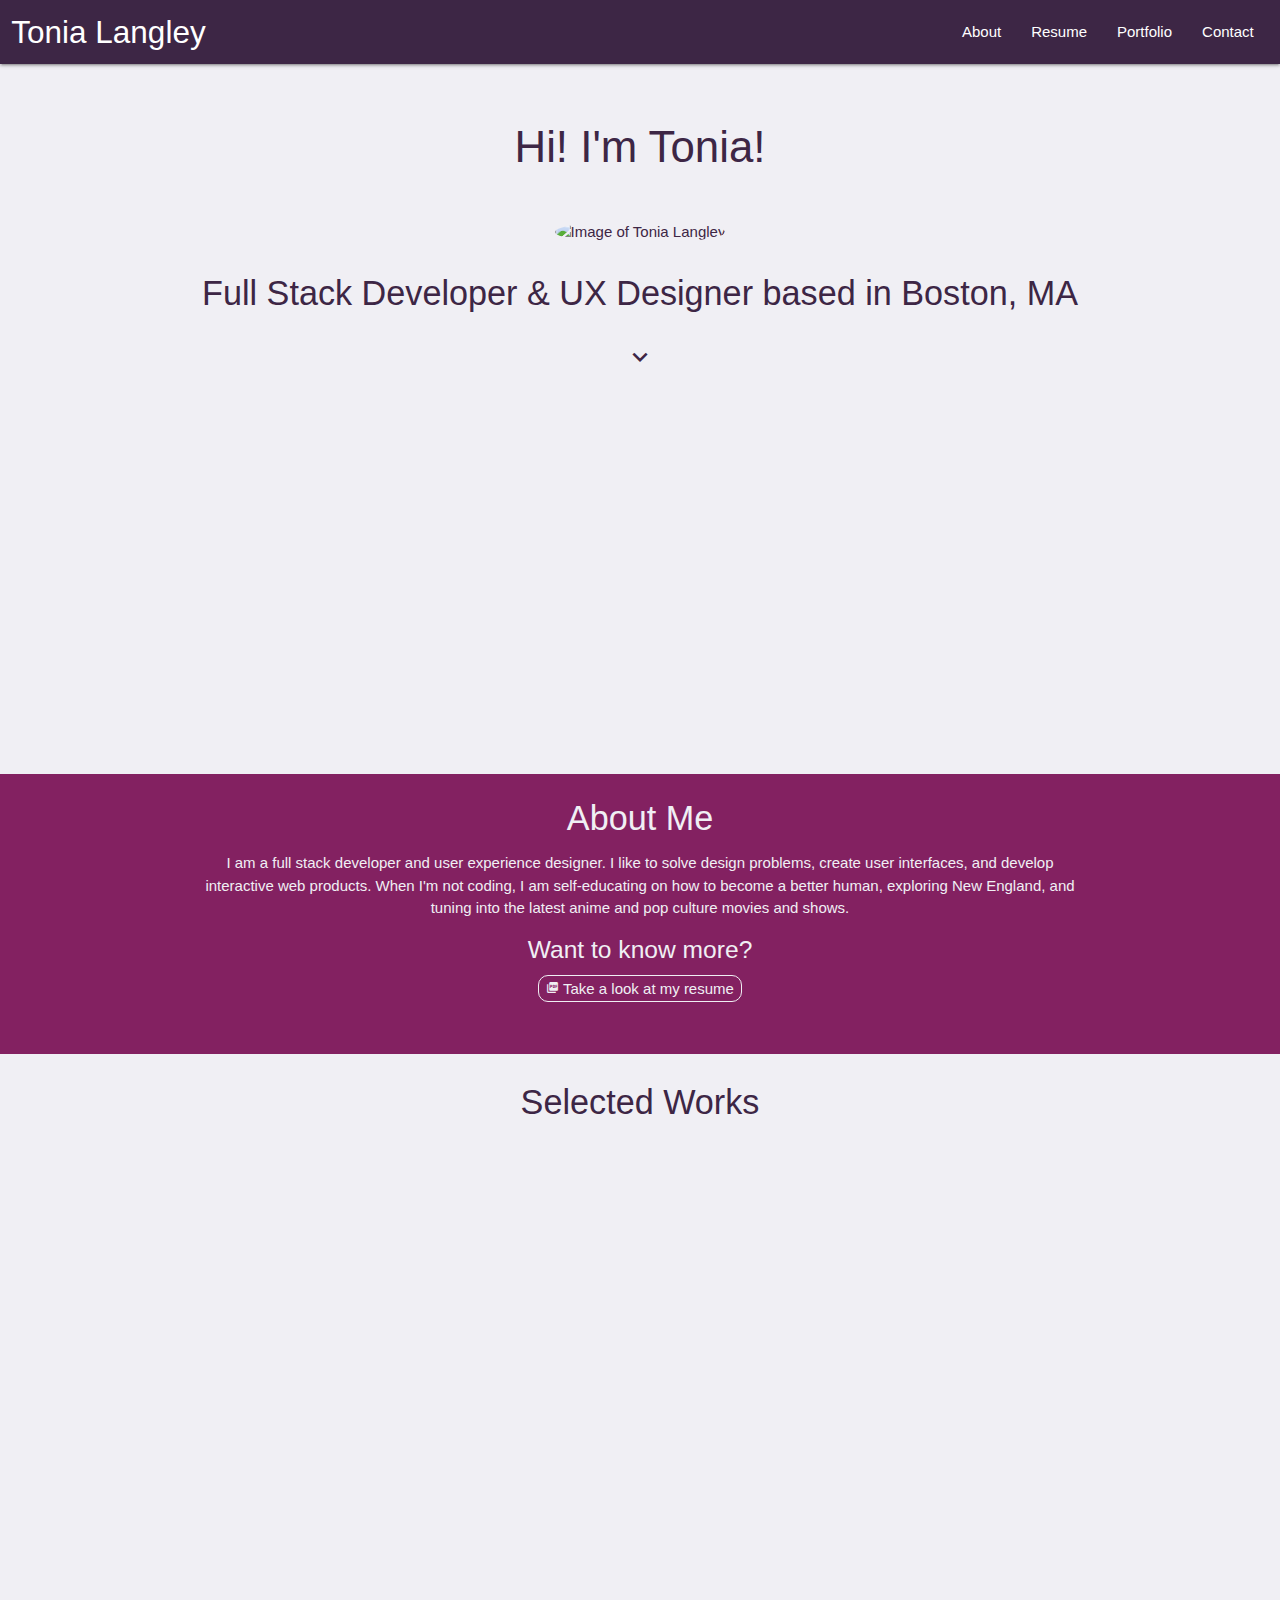
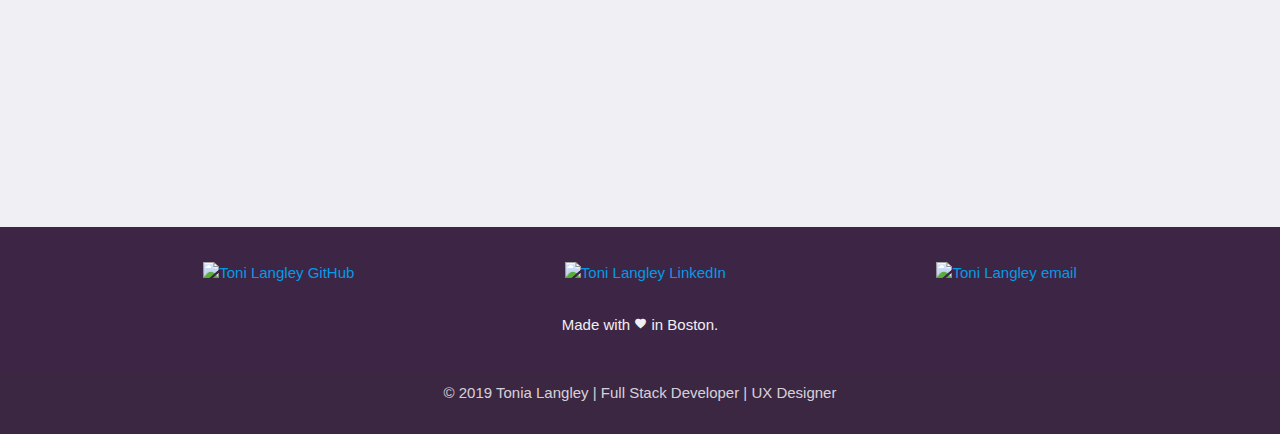
==== index.html @ e07f9ed3 "Add slow scroll and styling" ====
<!DOCTYPE html>
<html>

<head>
  <meta charset="utf-8">
  <meta name="viewport" content="width=device-width, initial-scale=1.0" />

  <!-- Materialize: Compiled and minified CSS -->
  <link rel="stylesheet" href="https://cdnjs.cloudflare.com/ajax/libs/materialize/1.0.0/css/materialize.min.css">
  <link href="https://fonts.googleapis.com/icon?family=Material+Icons" rel="stylesheet">

  <link rel="stylesheet" href="css/style.css">
  <title>Tonia Langley</title>
</head>

<body>
  <header class="row">
    <nav class="nav-extended col s12 m12 l12">
      <div class="nav-wrapper">
        <a href="#" class="brand-logo">Tonia Langley</a>
        <a href="#" data-target="mobile-demo" class="sidenav-trigger"><i class="material-icons">menu</i></a>
        <ul id="nav-mobile" class="right hide-on-med-and-down">
          <li><a href="#about">About</a></li>
          <li><a href="resume.html" target="_blank">Resume</a></li>
          <li><a href="#portfolio">Portfolio</a></li>
          <li><a href="#contact">Contact</a></li>
        </ul>
      </div>
    </nav>

    <ul class="sidenav" id="mobile-demo">
      <li><a href="#home">Home</a></li>
      <li><a href="#about">About</a></li>
      <li><a href="resume.html" target="_blank">Resume</a></li>
      <li><a href="#portfolio">Portfolio</a></li>
      <li><a href="#contact">Contact</a></li>
    </ul>
  </header>

  <main>
    <section>
      <div id="home" class="row">
        <div class="col s12 m12 l12">
          <h3>Hi! I'm Tonia! </h3>
          <img src="https://i.imgur.com/pmQDtYr.jpg?1" alt="Image of Tonia Langley">
          <h4>Full Stack Developer & UX Designer based in Boston, MA</h4>
          <a href="#about"><i class="material-icons">keyboard_arrow_down</i></a>
        </div>
      </div>
      <div id="about" class="row">
        <div class="col s12 m12 l12">
          <h4>About Me</h4>
          <p>
            I am a full stack developer and user experience designer.
            I like to solve design problems, create user interfaces, and develop
            interactive web products.
            When I'm not coding, I am self-educating on how to become a better human,
            exploring New England, and tuning into the latest anime and pop culture
            movies and shows.
          </p>
          <h5>Want to know more?</h5>
          <p>
            <a href="resume.html">
              <i class="material-icons">picture_as_pdf</i>
              Take a look at my resume
            </a>
          </p>
        </div>
      </div>
    </section>

    <!-- portfolio section -->
    <section id="portfolio">
      <h4>Selected Works</h4>
      <!-- <div class="container"> -->
      <div class="row">
        <div class="col s10 m5 l3">
          <div class="description">
            <h3>Imprinted</h3>
            <p>Trivia game with a Harry Potter theme</p>
            <p>[JavaScript, jQuery, CSS]</p>
            <p>
              <a href="http://tvlangley.github.io/harry-potter-trivia/ " target="_blank">Deployed Application</a>
            </p>
            <p>
              <a href="https://github.com/tvlangley/harry-potter-trivia" target="_blank">View code on GitHub</a>
            </p>
          </div>
        </div>
        <div class="col s10 m5 l3">
          <div class="description">
            <h3>Park Finder</h3>
            <p>An application designed to relate books to their adaptations </p>
            <p>[React.js, Firebase]</p>
            <p>
              <a href="https://tvlangley.github.io/parkFinder/" target="_blank">Deployed Application</a>
            </p>
            <p>
              <a href="https://github.com/tvlangley/parkFinder" target="_blank">View code on GitHub</a>
            </p>
          </div>
        </div>
        <div class="col s10 m5 l3">
          <div class="description">
            <h3>Customer Log</h3>
            <p>An application which allows the user to Create, List, Update and Delete customers</p>
            <p>[Angular.js, Firebase]</p>
            <p>
              <a href="https://tvlangley.github.io/customer-log/" target="_blank">Deployed Application</a>
            </p>
            <p>
              <a href="https://github.com/tvlangley/customer-log">View code on GitHub</a>
            </p>
          </div>
        </div>
      <!-- </div>
      <div class="row"> -->
        <div class="col s10 m5 l3">
          <div class="description">
            <h3>Flashr</h3>
            <p>Trivia game with a Harry Potter theme</p>
            <p>[JavaScript, jQuery, CSS]</p>
            <p>
              <a href="http://tvlangley.github.io/harry-potter-trivia/ " target="_blank">Deployed Application</a>
            </p>
            <p>
              <a href="https://github.com/tvlangley/harry-potter-trivia" target="_blank">View code on GitHub</a>
            </p>
          </div>
        </div>
        <div class="col s10 m5 l3">
          <div class="description">
            <h3>Harry Potter Trivia Quiz</h3>
            <p>Trivia game with a Harry Potter theme</p>
            <p>[JavaScript, jQuery, CSS]</p>
            <p>
              <a href="http://tvlangley.github.io/harry-potter-trivia/ " target="_blank">Deployed Application</a>
            </p>
            <p>
              <a href="https://github.com/tvlangley/harry-potter-trivia" target="_blank">View code on GitHub</a>
            </p>
          </div>
        </div>
        <div class="col s10 m5 l3">
          <div class="description">
            <h3>Anination</h3>
            <p>An application which displays information about anime</p>
            <p>[MongoDB, Express.js, Angular.js, Node.js]</p>
            <p>
              <a href="https://anination.herokuapp.com/#/" target="_blank">Deployed Application</a>
            </p>
            <p>
              <a href="https://github.com/tvlangley/anination" target="_blank">View code on GitHub</a>
            </p>
          </div>
        </div>
      </div>
      <!-- </div> -->
    </section>
  </main>

  <!-- contact section -->
  <footer id="contact" class="page-footer">
    <div class="container">
      <div class="row">
        <div class="col s12 m12 l12">
          <ul>
            <li>
              <a href="https://github.com/tvlangley" target="_blank">
                <img src="http://i.imgur.com/sfYYsCc.png" alt="Toni Langley GitHub" height="60" width="60" />
              </a>
            </li>
            <li>
              <a href="https://www.linkedin.com/in/tlangley/" target="_blank">
                <img src="http://i.imgur.com/cCfmpGg.png" alt="Toni Langley LinkedIn" height="55" width="55" />
              </a>
            </li>
            <li>
              <a href="mailto:langley_214@yahoo.com">
                <img src="http://i.imgur.com/RZLZeJS.png" alt="Toni Langley email" height="60" width="60" />
              </a>
            </li>
          </ul>
        </div>
        <div class="col s12 m12 l12">
          <p>Made with <i class="material-icons">favorite</i> in Boston.</p>
        </div>
      </div>
    </div>
    <div class="footer-copyright">
      <div class="container">
        <div class="row">
          <div class="col s12 m12 l12">
            © 2019 Tonia Langley | Full Stack Developer | UX Designer
          </div>
        </div>
      </div>
    </div>
  </footer>
  <!-- jQuery: Compiled and minified JS -->
  <script src="https://cdnjs.cloudflare.com/ajax/libs/jquery/3.3.1/jquery.min.js"></script>
  <!-- Materialize: Compiled and minified JS -->
  <script src="https://cdnjs.cloudflare.com/ajax/libs/materialize/1.0.0/js/materialize.min.js"></script>

  <script src="js/script.js"></script>

</body>

</html>
---- css/style.css ----
body {
  background-color: #F0EFF4;
  color: #3D2645;
}

header, nav, .page-footer {
  background-color: #3D2645;
  color: #F0EFF4;
}

section {
  text-align: center;
  margin: 2rem 0;
}

h4 {
  margin: 0;
}

#home .col.s12.m12.l12, #about .col.s12.m12.l12 {
  padding: 0 15%;
  height: inherit;
}

#home {
  height: 44rem;
}

#home img {
  border: #F0EFF4 solid 2px;
  border-radius: 50%;
  height: 300px;
  margin: 2rem 0;
}

#home .material-icons {
  margin: 2rem;
  font-size: 2rem;
  color: #3D2645;

  animation-name: bounce;
  animation-duration: 2s;
  animation-iteration-count: infinite;
}

@keyframes bounce {
    0%   {margin-top: 2rem;}
    50%  {margin-top: 3rem;}
    100% {margin-top: 2rem;}
}

#about {
  background-color: #832161;
  color: #F0EFF4;
  padding: 2% 0 3%;
}

#about p a{
  color: #F0EFF4;
  border: thin solid #F0EFF4;
  border-radius: 10px;
  padding: .25rem .5rem;
}

#about p a:hover{
  background-color: #F0EFF4;
  color: #832161;
}

#portfolio div.row {
  justify-content: center;
  display: flex;
  margin: 1rem 0;
  flex-wrap: wrap;
}

#portfolio .col.s10.m5.l3 {
  border-radius: 10px;
  height: 20rem;
  margin: 1rem;
  padding: 0;
}

.description {
  background-color: #832161;
  border: #832161 solid 3px;
  border-radius: 10px;
  color: #F0EFF4;
  display: none;
  height: 20rem;
  padding: 0 1rem;
  overflow: auto;
}

.description a {
  text-decoration: none;
  color: #F0EFF4;
  padding: .25rem .5rem;
  border: thin solid #F0EFF4;
  border-radius: 10px;
}

.description a:hover {
  background-color: #F0EFF4;
  color: #832161;
}

#portfolio .col:nth-of-type(1) {
  background-image: url('http://i.imgur.com/pBLezyS.png');
  background-size: cover;
}

#portfolio .col:nth-of-type(2) {
  background-image: url('https://i.imgur.com/CmBqDGS.png');
  background-size: cover;
}

#portfolio .col:nth-of-type(3) {
  background-image: url('https://i.imgur.com/YLJwFmc.png');
  background-size: cover;
}

#portfolio .col:nth-of-type(4) {
  background-image: url('http://i.imgur.com/pBLezyS.png');
  background-size: cover;
}

#portfolio .col:nth-of-type(5) {
  background-image: url('http://i.imgur.com/pBLezyS.png');
  background-size: cover;
}

#portfolio .col:nth-of-type(6) {
  background-image: url('https://i.imgur.com/rOikY6O.png');
  background-size: cover;
}

.page-footer {
  text-align: center;
}

.page-footer ul {
  display: flex;
  justify-content: space-between;
}

p .material-icons {
  font-size: 13px;
}
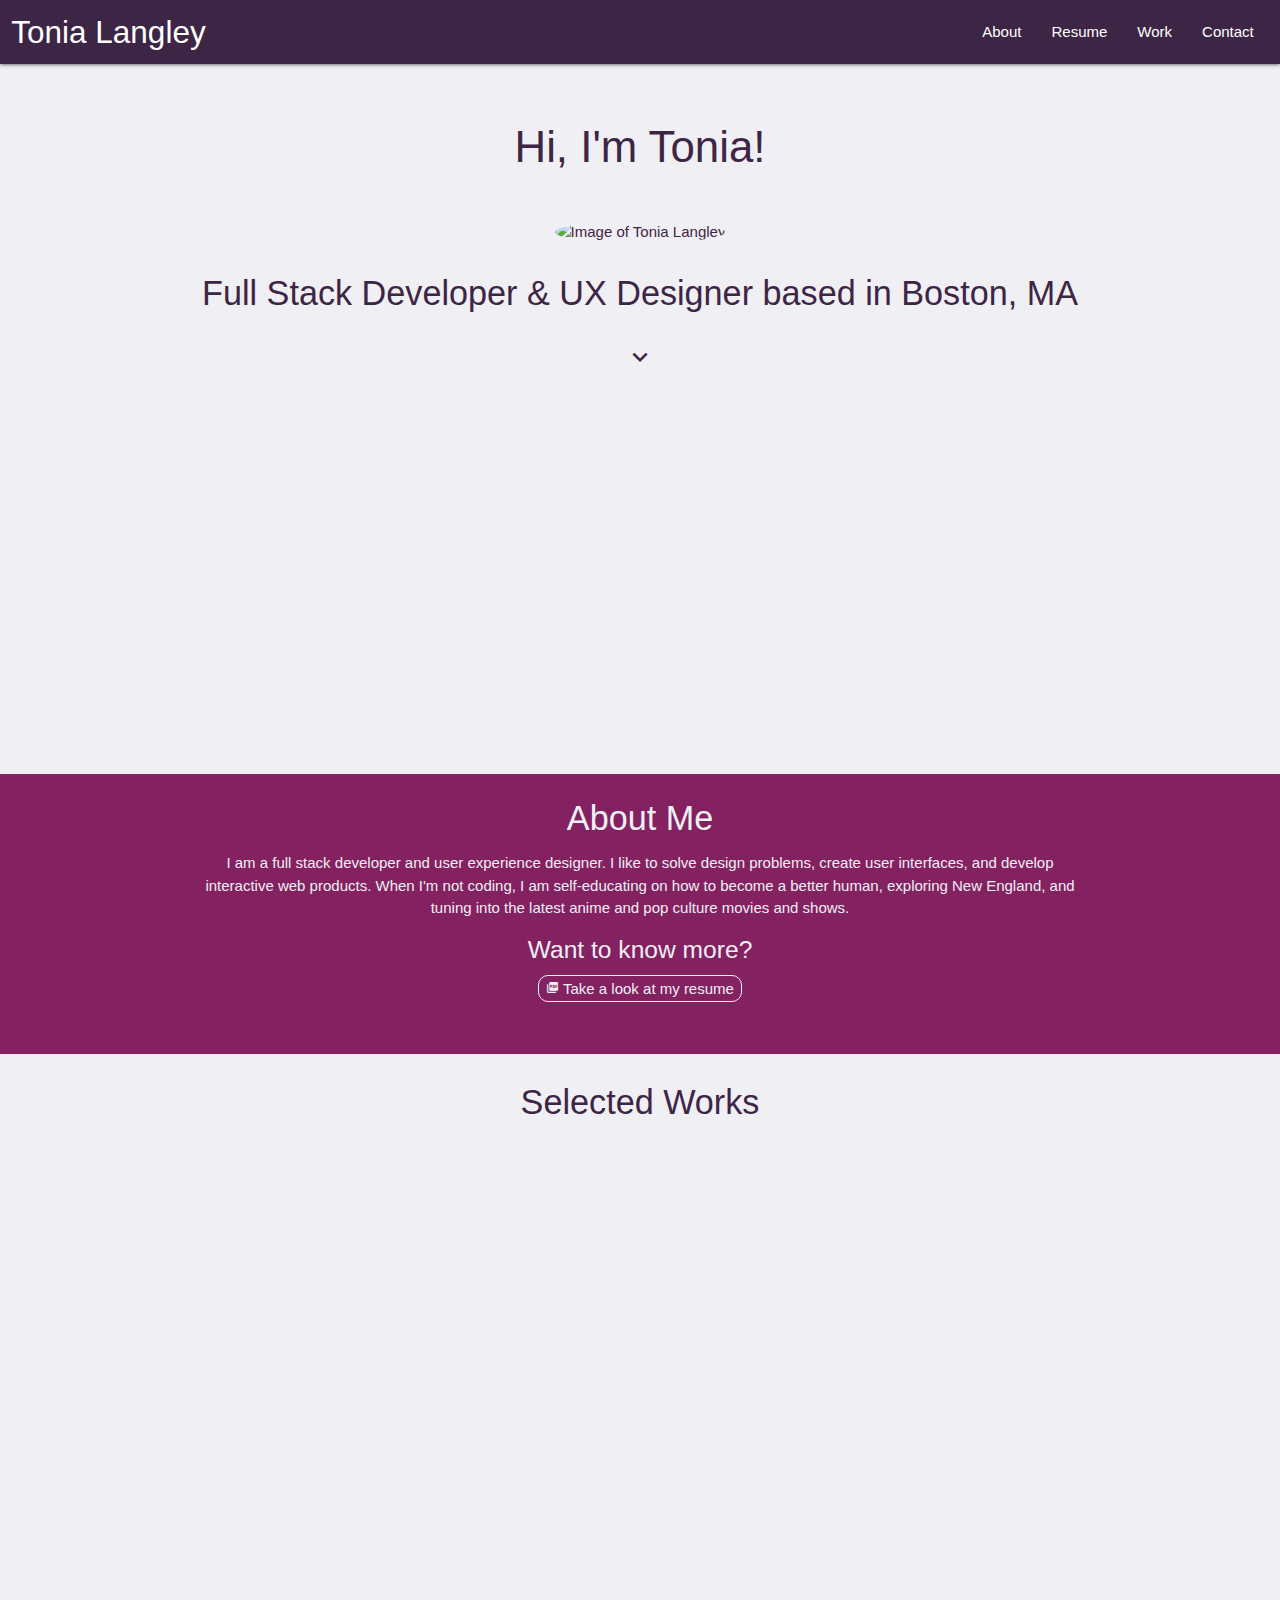
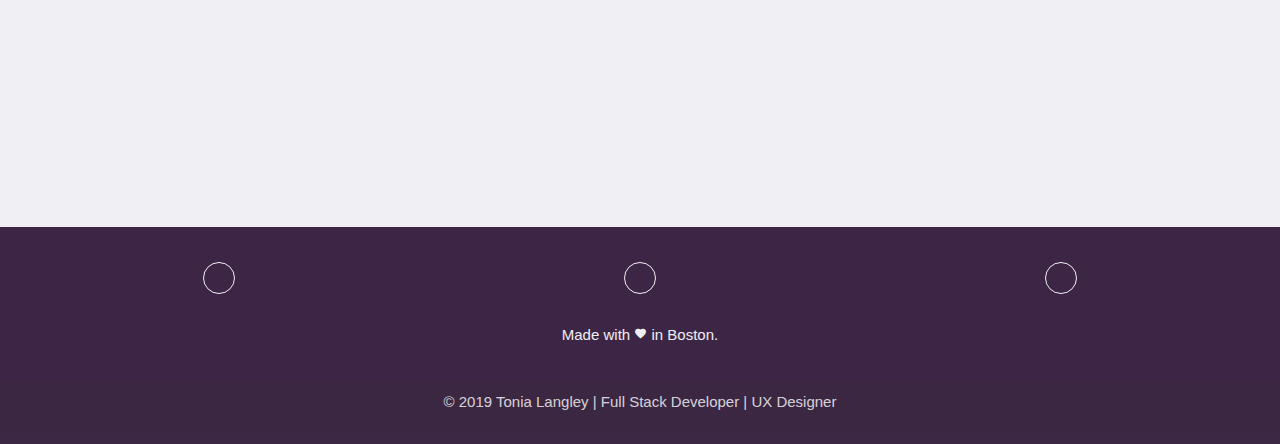
==== commit c988ab79: "Replace `portfolio`" ====
--- a/index.html
+++ b/index.html
@@ -7,9 +7,13 @@
 
   <!-- Materialize: Compiled and minified CSS -->
   <link rel="stylesheet" href="https://cdnjs.cloudflare.com/ajax/libs/materialize/1.0.0/css/materialize.min.css">
+  <!-- Materialize: Icons -->
   <link href="https://fonts.googleapis.com/icon?family=Material+Icons" rel="stylesheet">
-
+  <!-- Font Awesome: Icons -->
+  <link rel="stylesheet" href="https://use.fontawesome.com/releases/v5.6.3/css/all.css" integrity="sha384-UHRtZLI+pbxtHCWp1t77Bi1L4ZtiqrqD80Kn4Z8NTSRyMA2Fd33n5dQ8lWUE00s/" crossorigin="anonymous">
+  <!-- Custom: CSS -->
   <link rel="stylesheet" href="css/style.css">
+
   <title>Tonia Langley</title>
 </head>
 
@@ -17,12 +21,12 @@
   <header class="row">
     <nav class="nav-extended col s12 m12 l12">
       <div class="nav-wrapper">
-        <a href="#" class="brand-logo">Tonia Langley</a>
+        <span class="brand-logo">Tonia Langley</span>
         <a href="#" data-target="mobile-demo" class="sidenav-trigger"><i class="material-icons">menu</i></a>
         <ul id="nav-mobile" class="right hide-on-med-and-down">
           <li><a href="#about">About</a></li>
-          <li><a href="resume.html" target="_blank">Resume</a></li>
-          <li><a href="#portfolio">Portfolio</a></li>
+          <li><a href="https://drive.google.com/open?id=1NhDryHaOUEJfeH3iYTBGvEZNj063-lVI" target="_blank">Resume</a></li>
+          <li><a href="#work">Work</a></li>
           <li><a href="#contact">Contact</a></li>
         </ul>
       </div>
@@ -31,8 +35,8 @@
     <ul class="sidenav" id="mobile-demo">
       <li><a href="#home">Home</a></li>
       <li><a href="#about">About</a></li>
-      <li><a href="resume.html" target="_blank">Resume</a></li>
-      <li><a href="#portfolio">Portfolio</a></li>
+      <li><a href="https://drive.google.com/open?id=1NhDryHaOUEJfeH3iYTBGvEZNj063-lVI" target="_blank">Resume</a></li>
+      <li><a href="#work">Work</a></li>
       <li><a href="#contact">Contact</a></li>
     </ul>
   </header>
@@ -41,7 +45,7 @@
     <section>
       <div id="home" class="row">
         <div class="col s12 m12 l12">
-          <h3>Hi! I'm Tonia! </h3>
+          <h3>Hi, I'm Tonia! </h3>
           <img src="https://i.imgur.com/pmQDtYr.jpg?1" alt="Image of Tonia Langley">
           <h4>Full Stack Developer & UX Designer based in Boston, MA</h4>
           <a href="#about"><i class="material-icons">keyboard_arrow_down</i></a>
@@ -60,7 +64,7 @@
           </p>
           <h5>Want to know more?</h5>
           <p>
-            <a href="resume.html">
+            <a href="https://drive.google.com/open?id=1NhDryHaOUEJfeH3iYTBGvEZNj063-lVI" target="_blank">
               <i class="material-icons">picture_as_pdf</i>
               Take a look at my resume
             </a>
@@ -69,21 +73,22 @@
       </div>
     </section>
 
-    <!-- portfolio section -->
-    <section id="portfolio">
+    <!-- work section -->
+    <section id="work">
       <h4>Selected Works</h4>
-      <!-- <div class="container"> -->
       <div class="row">
         <div class="col s10 m5 l3">
           <div class="description">
             <h3>Imprinted</h3>
-            <p>Trivia game with a Harry Potter theme</p>
-            <p>[JavaScript, jQuery, CSS]</p>
-            <p>
-              <a href="http://tvlangley.github.io/harry-potter-trivia/ " target="_blank">Deployed Application</a>
-            </p>
-            <p>
-              <a href="https://github.com/tvlangley/harry-potter-trivia" target="_blank">View code on GitHub</a>
+            <p>Tattoo application prototype which allows users to share their tattoo experiences, find tattoo design ideas and artists, as well as ask and answer questions from community members</p>
+            <p>
+              <a href="https://projects.invisionapp.com/share/TEP7BIE26KZ" target="_blank">Interact with Prototype</a>
+            </p>
+            <p>
+              <a href="https://www.behance.net/gallery/73317983/Imprinted" target="_blank">View Design Brief</a>
+            </p>
+            <p>
+              <a href="https://www.youtube.com/watch?v=v1MW0NNbHyw" target="_blank">View Video Presentation</a>
             </p>
           </div>
         </div>
@@ -113,18 +118,15 @@
             </p>
           </div>
         </div>
-      <!-- </div>
-      <div class="row"> -->
         <div class="col s10 m5 l3">
           <div class="description">
             <h3>Flashr</h3>
-            <p>Trivia game with a Harry Potter theme</p>
-            <p>[JavaScript, jQuery, CSS]</p>
-            <p>
-              <a href="http://tvlangley.github.io/harry-potter-trivia/ " target="_blank">Deployed Application</a>
-            </p>
-            <p>
-              <a href="https://github.com/tvlangley/harry-potter-trivia" target="_blank">View code on GitHub</a>
+            <p>Flashcard application prototype which allows users to add new terms and modify existing ones</p>
+            <p>
+              <a href="https://prottapp.com/p/8bbdd1#/s/5a1f3a914942fb3e432a1efe" target="_blank">Interact with Prototype</a>
+            </p>
+            <p>
+              <a href="https://www.youtube.com/watch?v=M75vWqg20gk" target="_blank">View Video Presentation</a>
             </p>
           </div>
         </div>
@@ -155,7 +157,6 @@
           </div>
         </div>
       </div>
-      <!-- </div> -->
     </section>
   </main>
 
@@ -167,17 +168,17 @@
           <ul>
             <li>
               <a href="https://github.com/tvlangley" target="_blank">
-                <img src="http://i.imgur.com/sfYYsCc.png" alt="Toni Langley GitHub" height="60" width="60" />
+                <i class="fab fa-github"></i>
               </a>
             </li>
             <li>
               <a href="https://www.linkedin.com/in/tlangley/" target="_blank">
-                <img src="http://i.imgur.com/cCfmpGg.png" alt="Toni Langley LinkedIn" height="55" width="55" />
+                <i class="fab fa-linkedin-in"></i>
               </a>
             </li>
             <li>
               <a href="mailto:langley_214@yahoo.com">
-                <img src="http://i.imgur.com/RZLZeJS.png" alt="Toni Langley email" height="60" width="60" />
+                <i class="far fa-envelope"></i>
               </a>
             </li>
           </ul>
@@ -201,9 +202,8 @@
   <script src="https://cdnjs.cloudflare.com/ajax/libs/jquery/3.3.1/jquery.min.js"></script>
   <!-- Materialize: Compiled and minified JS -->
   <script src="https://cdnjs.cloudflare.com/ajax/libs/materialize/1.0.0/js/materialize.min.js"></script>
-
+  <!-- Custom: JS -->
   <script src="js/script.js"></script>
-
 </body>
 
 </html>
--- a/css/style.css
+++ b/css/style.css
@@ -4,6 +4,25 @@
 }
 
 header, nav, .page-footer {
+  background-color: #3D2645;
+  color: #F0EFF4;
+}
+
+nav ul a:hover {
+  background-color: #F0EFF4;
+  color: #3D2645;
+}
+
+.sidenav {
+  background-color: #F0EFF4;
+}
+
+.sidenav li > a {
+  color: #3D2645;
+  text-align: center;
+}
+
+.sidenav li > a:hover {
   background-color: #3D2645;
   color: #F0EFF4;
 }
@@ -15,6 +34,10 @@
 
 h4 {
   margin: 0;
+}
+
+p .material-icons {
+  font-size: 13px;
 }
 
 #home .col.s12.m12.l12, #about .col.s12.m12.l12 {
@@ -67,14 +90,14 @@
   color: #832161;
 }
 
-#portfolio div.row {
+#work div.row {
   justify-content: center;
   display: flex;
   margin: 1rem 0;
   flex-wrap: wrap;
 }
 
-#portfolio .col.s10.m5.l3 {
+#work .col.s10.m5.l3 {
   border-radius: 10px;
   height: 20rem;
   margin: 1rem;
@@ -105,45 +128,63 @@
   color: #832161;
 }
 
-#portfolio .col:nth-of-type(1) {
-  background-image: url('http://i.imgur.com/pBLezyS.png');
+#work .col:nth-of-type(1) {
+  background-image: url('http://i.imgur.com/rfBBIqD.png');
   background-size: cover;
 }
 
-#portfolio .col:nth-of-type(2) {
+#work .col:nth-of-type(2) {
   background-image: url('https://i.imgur.com/CmBqDGS.png');
+  background-size: cover;
+  background-position: center;
+}
+
+#work .col:nth-of-type(3) {
+  background-image: url('https://i.imgur.com/YLJwFmc.png');
+  background-size: cover;
+  background-position: center;
+}
+
+#work .col:nth-of-type(4) {
+  background-image: url('http://i.imgur.com/IrbZ6xO.png');
   background-size: cover;
 }
 
-#portfolio .col:nth-of-type(3) {
-  background-image: url('https://i.imgur.com/YLJwFmc.png');
+#work .col:nth-of-type(5) {
+  background-image: url('http://i.imgur.com/pBLezyS.png');
   background-size: cover;
+  background-position: center;
 }
 
-#portfolio .col:nth-of-type(4) {
-  background-image: url('http://i.imgur.com/pBLezyS.png');
-  background-size: cover;
-}
-
-#portfolio .col:nth-of-type(5) {
-  background-image: url('http://i.imgur.com/pBLezyS.png');
-  background-size: cover;
-}
-
-#portfolio .col:nth-of-type(6) {
+#work .col:nth-of-type(6) {
   background-image: url('https://i.imgur.com/rOikY6O.png');
   background-size: cover;
 }
 
-.page-footer {
+footer {
   text-align: center;
 }
 
-.page-footer ul {
+footer ul {
   display: flex;
   justify-content: space-between;
 }
 
-p .material-icons {
-  font-size: 13px;
+footer li {
+  border: solid thin #F0EFF4;
+  border-radius: 50%;
+  padding: 1rem;
 }
+
+footer .fab, footer .far {
+  font-size: 2rem;
+  color: #F0EFF4;
+}
+
+footer li:hover {
+  background-color: #F0EFF4;
+}
+
+footer li:hover .fab, footer li:hover .far {
+  color: #3D2645;
+}
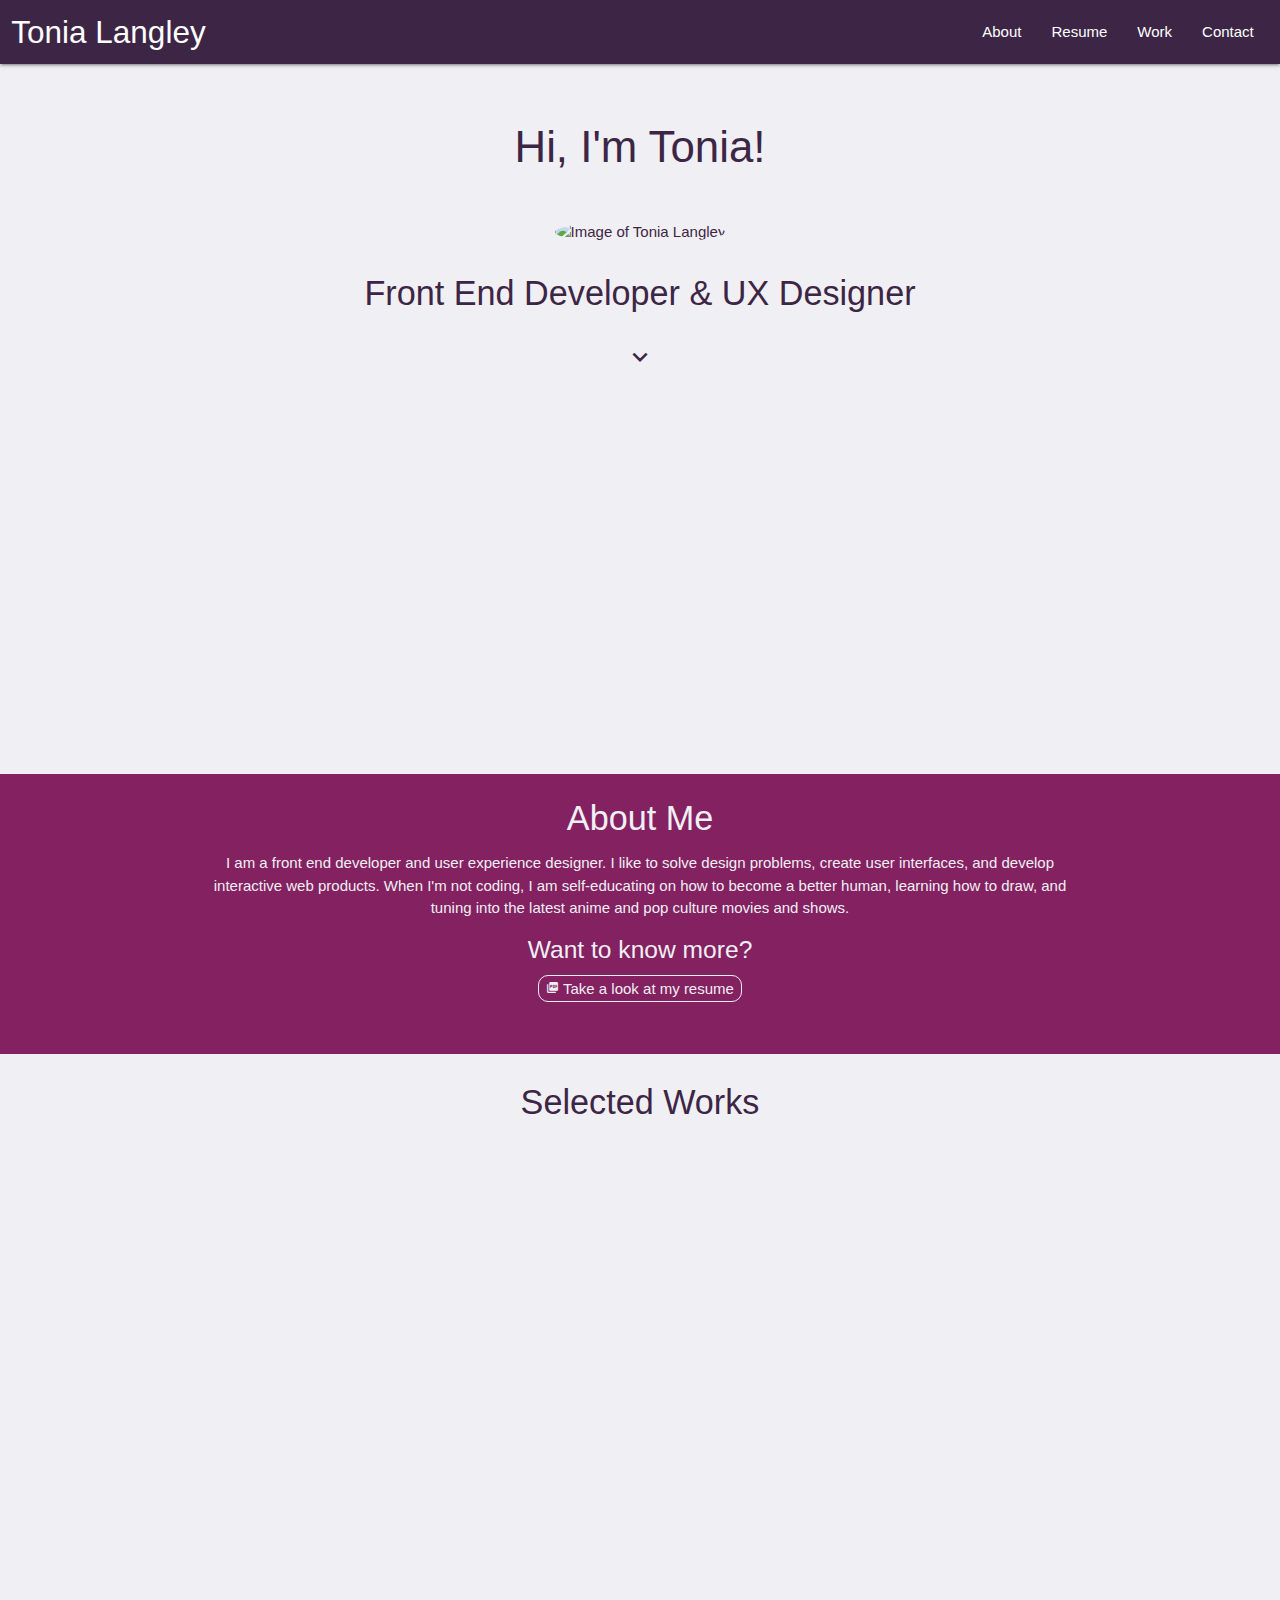
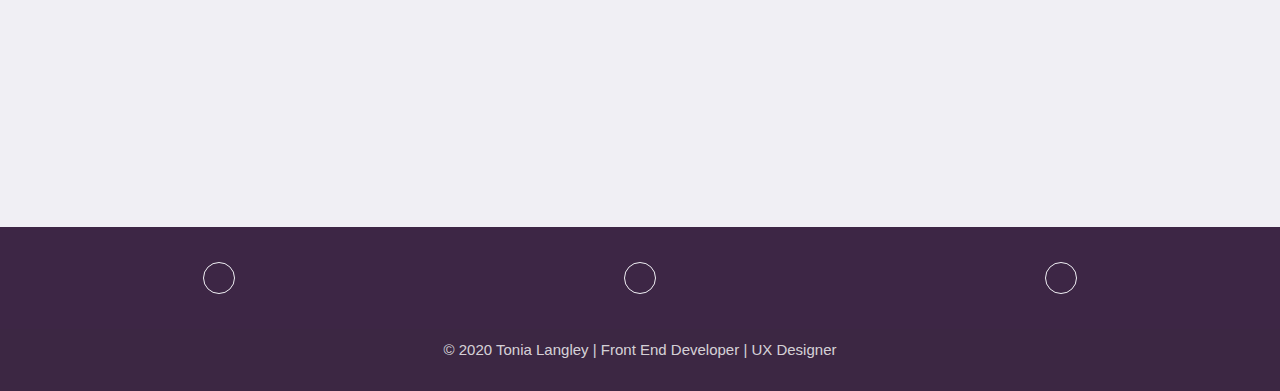
==== commit acb59cca: "Add updates" ====
--- a/index.html
+++ b/index.html
@@ -13,8 +13,8 @@
   <link rel="stylesheet" href="https://use.fontawesome.com/releases/v5.6.3/css/all.css" integrity="sha384-UHRtZLI+pbxtHCWp1t77Bi1L4ZtiqrqD80Kn4Z8NTSRyMA2Fd33n5dQ8lWUE00s/" crossorigin="anonymous">
   <!-- Custom: CSS -->
   <link rel="stylesheet" href="css/style.css">
-
-  <title>Tonia Langley</title>
+  <link rel="icon" type="img/png" href="https://i.imgur.com/FD4OQjY.png">
+  <title>Tonia Langley | Front End Developer & UX Designer</title>
 </head>
 
 <body>
@@ -25,7 +25,7 @@
         <a href="#" data-target="mobile-demo" class="sidenav-trigger"><i class="material-icons">menu</i></a>
         <ul id="nav-mobile" class="right hide-on-med-and-down">
           <li><a href="#about">About</a></li>
-          <li><a href="https://drive.google.com/open?id=1NhDryHaOUEJfeH3iYTBGvEZNj063-lVI" target="_blank">Resume</a></li>
+          <li><a href="https://drive.google.com/file/d/11vCPmZuqdcJYOmBRf49ymaxkjSAy3EE5/view?usp=sharing" target="_blank" rel="noopener noreferrer">Resume</a></li>
           <li><a href="#work">Work</a></li>
           <li><a href="#contact">Contact</a></li>
         </ul>
@@ -35,7 +35,7 @@
     <ul class="sidenav" id="mobile-demo">
       <li><a href="#home">Home</a></li>
       <li><a href="#about">About</a></li>
-      <li><a href="https://drive.google.com/open?id=1NhDryHaOUEJfeH3iYTBGvEZNj063-lVI" target="_blank">Resume</a></li>
+      <li><a href="https://drive.google.com/file/d/11vCPmZuqdcJYOmBRf49ymaxkjSAy3EE5/view?usp=sharing" target="_blank" rel="noopener noreferrer">Resume</a></li>
       <li><a href="#work">Work</a></li>
       <li><a href="#contact">Contact</a></li>
     </ul>
@@ -47,7 +47,7 @@
         <div class="col s12 m12 l12">
           <h3>Hi, I'm Tonia! </h3>
           <img src="https://i.imgur.com/pmQDtYr.jpg?1" alt="Image of Tonia Langley">
-          <h4>Full Stack Developer & UX Designer based in Boston, MA</h4>
+          <h4>Front End Developer & UX Designer</h4>
           <a href="#about"><i class="material-icons">keyboard_arrow_down</i></a>
         </div>
       </div>
@@ -55,16 +55,16 @@
         <div class="col s12 m12 l12">
           <h4>About Me</h4>
           <p>
-            I am a full stack developer and user experience designer.
+            I am a front end developer and user experience designer.
             I like to solve design problems, create user interfaces, and develop
             interactive web products.
             When I'm not coding, I am self-educating on how to become a better human,
-            exploring New England, and tuning into the latest anime and pop culture
+            learning how to draw, and tuning into the latest anime and pop culture
             movies and shows.
           </p>
           <h5>Want to know more?</h5>
           <p>
-            <a href="https://drive.google.com/open?id=1NhDryHaOUEJfeH3iYTBGvEZNj063-lVI" target="_blank">
+            <a href="https://drive.google.com/file/d/11vCPmZuqdcJYOmBRf49ymaxkjSAy3EE5/view?usp=sharing" target="_blank" rel="noopener noreferrer">
               <i class="material-icons">picture_as_pdf</i>
               Take a look at my resume
             </a>
@@ -82,13 +82,13 @@
             <h3>Imprinted</h3>
             <p>Tattoo application prototype which allows users to share their tattoo experiences, find tattoo design ideas and artists, as well as ask and answer questions from community members</p>
             <p>
-              <a href="https://projects.invisionapp.com/share/TEP7BIE26KZ" target="_blank">Interact with Prototype</a>
-            </p>
-            <p>
-              <a href="https://www.behance.net/gallery/73317983/Imprinted" target="_blank">View Design Brief</a>
-            </p>
-            <p>
-              <a href="https://www.youtube.com/watch?v=v1MW0NNbHyw" target="_blank">View Video Presentation</a>
+              <a href="https://projects.invisionapp.com/share/TEP7BIE26KZ" target="_blank" rel="noopener noreferrer">Interact with Prototype</a>
+            </p>
+            <p>
+              <a href="https://www.behance.net/gallery/73317983/Imprinted" target="_blank" rel="noopener noreferrer">View Design Brief</a>
+            </p>
+            <p>
+              <a href="https://www.youtube.com/watch?v=v1MW0NNbHyw" target="_blank" rel="noopener noreferrer">View Video Presentation</a>
             </p>
           </div>
         </div>
@@ -98,10 +98,10 @@
             <p>An application designed to relate books to their adaptations </p>
             <p>[React.js, Firebase]</p>
             <p>
-              <a href="https://tvlangley.github.io/parkFinder/" target="_blank">Deployed Application</a>
-            </p>
-            <p>
-              <a href="https://github.com/tvlangley/parkFinder" target="_blank">View code on GitHub</a>
+              <a href="https://tvlangley.github.io/parkFinder/" target="_blank" rel="noopener noreferrer">Deployed Application</a>
+            </p>
+            <p>
+              <a href="https://github.com/tvlangley/parkFinder" target="_blank" rel="noopener noreferrer">View code on GitHub</a>
             </p>
           </div>
         </div>
@@ -111,10 +111,10 @@
             <p>An application which allows the user to Create, List, Update and Delete customers</p>
             <p>[Angular.js, Firebase]</p>
             <p>
-              <a href="https://tvlangley.github.io/customer-log/" target="_blank">Deployed Application</a>
-            </p>
-            <p>
-              <a href="https://github.com/tvlangley/customer-log">View code on GitHub</a>
+              <a href="https://tvlangley.github.io/customer-log/" target="_blank" rel="noopener noreferrer">Deployed Application</a>
+            </p>
+            <p>
+              <a href="https://github.com/tvlangley/customer-log" target="_blank" rel="noopener noreferrer">View code on GitHub</a>
             </p>
           </div>
         </div>
@@ -123,10 +123,10 @@
             <h3>Flashr</h3>
             <p>Flashcard application prototype which allows users to add new terms and modify existing ones</p>
             <p>
-              <a href="https://prottapp.com/p/8bbdd1#/s/5a1f3a914942fb3e432a1efe" target="_blank">Interact with Prototype</a>
-            </p>
-            <p>
-              <a href="https://www.youtube.com/watch?v=M75vWqg20gk" target="_blank">View Video Presentation</a>
+              <a href="https://prottapp.com/p/8bbdd1#/s/5a1f3a914942fb3e432a1efe" target="_blank" rel="noopener noreferrer">Interact with Prototype</a>
+            </p>
+            <p>
+              <a href="https://www.youtube.com/watch?v=M75vWqg20gk" target="_blank" rel="noopener noreferrer">View Video Presentation</a>
             </p>
           </div>
         </div>
@@ -136,10 +136,10 @@
             <p>Trivia game with a Harry Potter theme</p>
             <p>[JavaScript, jQuery, CSS]</p>
             <p>
-              <a href="http://tvlangley.github.io/harry-potter-trivia/ " target="_blank">Deployed Application</a>
-            </p>
-            <p>
-              <a href="https://github.com/tvlangley/harry-potter-trivia" target="_blank">View code on GitHub</a>
+              <a href="http://tvlangley.github.io/harry-potter-trivia/ " target="_blank" rel="noopener noreferrer">Deployed Application</a>
+            </p>
+            <p>
+              <a href="https://github.com/tvlangley/harry-potter-trivia" target="_blank" rel="noopener noreferrer">View code on GitHub</a>
             </p>
           </div>
         </div>
@@ -149,10 +149,10 @@
             <p>An application which displays information about anime</p>
             <p>[MongoDB, Express.js, Angular.js, Node.js]</p>
             <p>
-              <a href="https://anination.herokuapp.com/#/" target="_blank">Deployed Application</a>
-            </p>
-            <p>
-              <a href="https://github.com/tvlangley/anination" target="_blank">View code on GitHub</a>
+              <a href="https://anination.herokuapp.com/#/" target="_blank" rel="noopener noreferrer">Deployed Application</a>
+            </p>
+            <p>
+              <a href="https://github.com/tvlangley/anination" target="_blank" rel="noopener noreferrer">View code on GitHub</a>
             </p>
           </div>
         </div>
@@ -167,24 +167,21 @@
         <div class="col s12 m12 l12">
           <ul>
             <li>
-              <a href="https://github.com/tvlangley" target="_blank">
+              <a href="https://github.com/tvlangley" target="_blank" rel="noopener noreferrer">
                 <i class="fab fa-github"></i>
               </a>
             </li>
             <li>
-              <a href="https://www.linkedin.com/in/tlangley/" target="_blank">
+              <a href="https://www.linkedin.com/in/tvlangley/" target="_blank" rel="noopener noreferrer">
                 <i class="fab fa-linkedin-in"></i>
               </a>
             </li>
             <li>
-              <a href="mailto:langley_214@yahoo.com">
+              <a href="mailto:tonia.langley@gmail.com">
                 <i class="far fa-envelope"></i>
               </a>
             </li>
           </ul>
-        </div>
-        <div class="col s12 m12 l12">
-          <p>Made with <i class="material-icons">favorite</i> in Boston.</p>
         </div>
       </div>
     </div>
@@ -192,7 +189,7 @@
       <div class="container">
         <div class="row">
           <div class="col s12 m12 l12">
-            © 2019 Tonia Langley | Full Stack Developer | UX Designer
+            © 2020 Tonia Langley | Front End Developer | UX Designer
           </div>
         </div>
       </div>
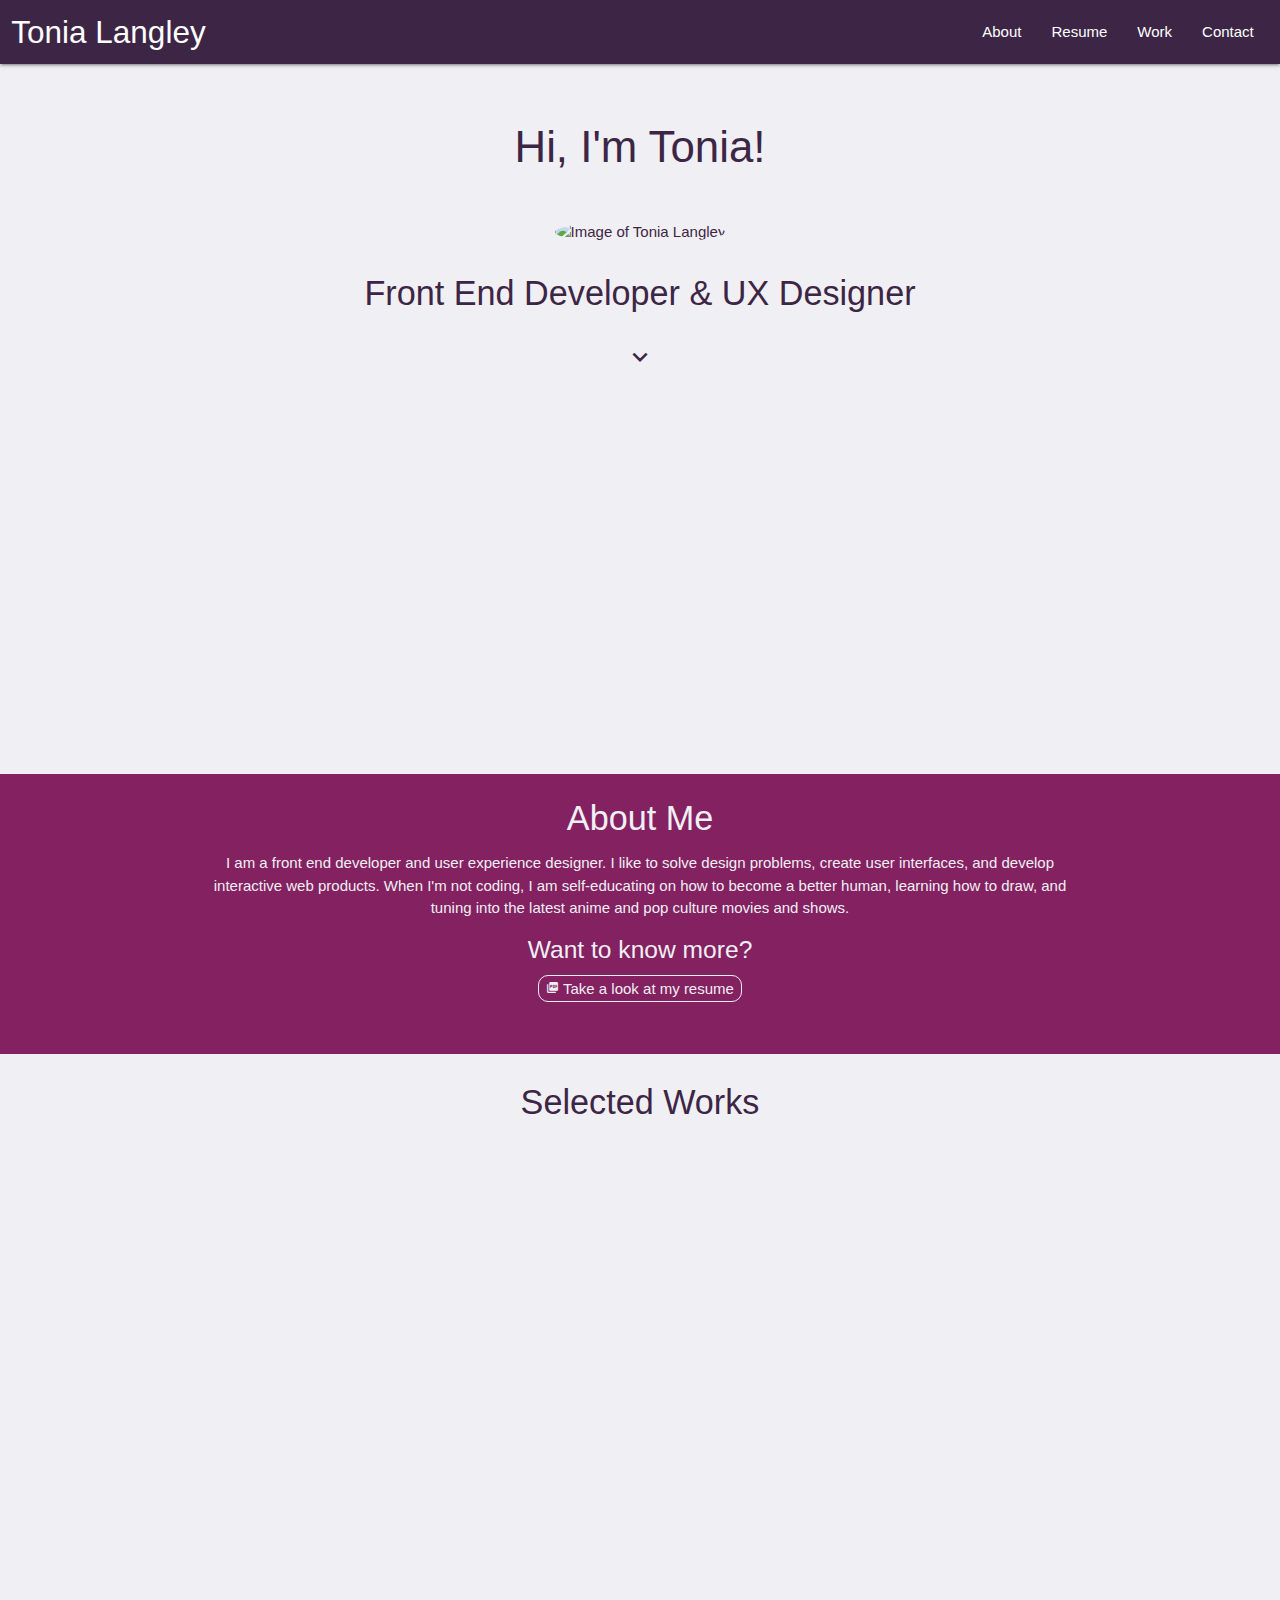
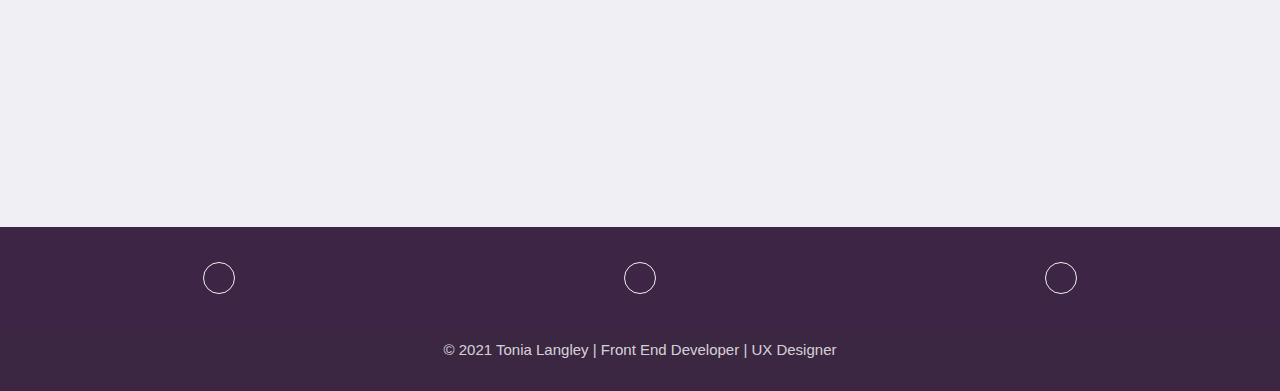
==== commit bf0c4ca5: "Add updates" ====
--- a/index.html
+++ b/index.html
@@ -25,7 +25,7 @@
         <a href="#" data-target="mobile-demo" class="sidenav-trigger"><i class="material-icons">menu</i></a>
         <ul id="nav-mobile" class="right hide-on-med-and-down">
           <li><a href="#about">About</a></li>
-          <li><a href="https://drive.google.com/file/d/11vCPmZuqdcJYOmBRf49ymaxkjSAy3EE5/view?usp=sharing" target="_blank" rel="noopener noreferrer">Resume</a></li>
+          <li><a href="https://drive.google.com/file/d/1PS8qakqDZeTQpldjLJtf7BZEuhlyaKbQ/view?usp=sharing" target="_blank" rel="noopener noreferrer">Resume</a></li>
           <li><a href="#work">Work</a></li>
           <li><a href="#contact">Contact</a></li>
         </ul>
@@ -35,7 +35,7 @@
     <ul class="sidenav" id="mobile-demo">
       <li><a href="#home">Home</a></li>
       <li><a href="#about">About</a></li>
-      <li><a href="https://drive.google.com/file/d/11vCPmZuqdcJYOmBRf49ymaxkjSAy3EE5/view?usp=sharing" target="_blank" rel="noopener noreferrer">Resume</a></li>
+      <li><a href="https://drive.google.com/file/d/1PS8qakqDZeTQpldjLJtf7BZEuhlyaKbQ/view?usp=sharing" target="_blank" rel="noopener noreferrer">Resume</a></li>
       <li><a href="#work">Work</a></li>
       <li><a href="#contact">Contact</a></li>
     </ul>
@@ -64,7 +64,7 @@
           </p>
           <h5>Want to know more?</h5>
           <p>
-            <a href="https://drive.google.com/file/d/11vCPmZuqdcJYOmBRf49ymaxkjSAy3EE5/view?usp=sharing" target="_blank" rel="noopener noreferrer">
+            <a href="https://drive.google.com/file/d/1PS8qakqDZeTQpldjLJtf7BZEuhlyaKbQ/view?usp=sharing" target="_blank" rel="noopener noreferrer">
               <i class="material-icons">picture_as_pdf</i>
               Take a look at my resume
             </a>
@@ -94,27 +94,27 @@
         </div>
         <div class="col s10 m5 l3">
           <div class="description">
+            <h3>An App of Thrones</h3>
+            <p>Game of Thrones themed React app</p>
+            <p>[React.js]</p>
+            <p>
+              <a href="https://tvlangley.github.io/an-app-of-thrones/" target="_blank" rel="noopener noreferrer">Deployed Application</a>
+            </p>
+            <p>
+              <a href="https://github.com/tvlangley/an-app-of-thrones" target="_blank" rel="noopener noreferrer">View code on GitHub</a>
+            </p>
+          </div>
+        </div>
+        <div class="col s10 m5 l3">
+          <div class="description">
             <h3>Park Finder</h3>
-            <p>An application designed to relate books to their adaptations </p>
+            <p>An application which allows users to add and modify pre-exisitng park data to a list of user parks</p>
             <p>[React.js, Firebase]</p>
             <p>
               <a href="https://tvlangley.github.io/parkFinder/" target="_blank" rel="noopener noreferrer">Deployed Application</a>
             </p>
             <p>
               <a href="https://github.com/tvlangley/parkFinder" target="_blank" rel="noopener noreferrer">View code on GitHub</a>
-            </p>
-          </div>
-        </div>
-        <div class="col s10 m5 l3">
-          <div class="description">
-            <h3>Customer Log</h3>
-            <p>An application which allows the user to Create, List, Update and Delete customers</p>
-            <p>[Angular.js, Firebase]</p>
-            <p>
-              <a href="https://tvlangley.github.io/customer-log/" target="_blank" rel="noopener noreferrer">Deployed Application</a>
-            </p>
-            <p>
-              <a href="https://github.com/tvlangley/customer-log" target="_blank" rel="noopener noreferrer">View code on GitHub</a>
             </p>
           </div>
         </div>
@@ -189,7 +189,7 @@
       <div class="container">
         <div class="row">
           <div class="col s12 m12 l12">
-            © 2020 Tonia Langley | Front End Developer | UX Designer
+            © 2021 Tonia Langley | Front End Developer | UX Designer
           </div>
         </div>
       </div>
--- a/css/style.css
+++ b/css/style.css
@@ -134,13 +134,13 @@
 }
 
 #work .col:nth-of-type(2) {
-  background-image: url('https://i.imgur.com/CmBqDGS.png');
+  background-image: url('https://i.imgur.com/teGLDYA.png');
   background-size: cover;
   background-position: center;
 }
 
 #work .col:nth-of-type(3) {
-  background-image: url('https://i.imgur.com/YLJwFmc.png');
+  background-image: url('https://i.imgur.com/CmBqDGS.png');
   background-size: cover;
   background-position: center;
 }
